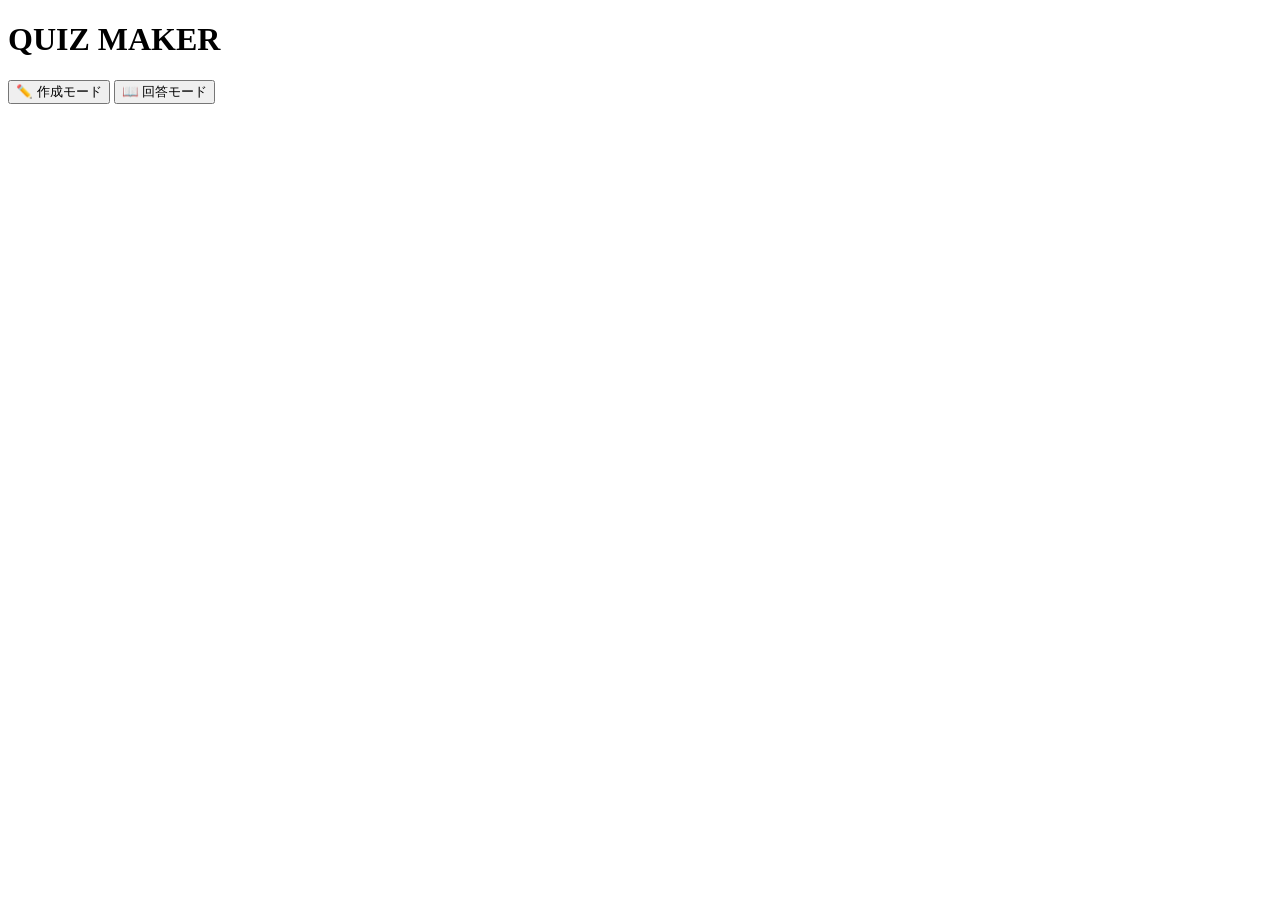
==== index.html @ d2d863a0 "Create index.html" ====
<!DOCTYPE html>
<html lang="ja">
<head>
    <meta charset="UTF-8">
    <meta name="viewport" content="width=device-width, initial-scale=1.0">
    <title>Quiz Maker</title>

    <link rel="stylesheet" href="style.css">
</head>
<body>

<div class="container">

    <h1>QUIZ MAKER</h1>

    <div class="menu">

        <button onclick="location.href='creator.html'">
            ✏️ 作成モード
        </button>

        <button onclick="location.href='player.html'">
            📖 回答モード
        </button>

    </div>

</div>

<script src="script.js"></script>

</body>
</html>
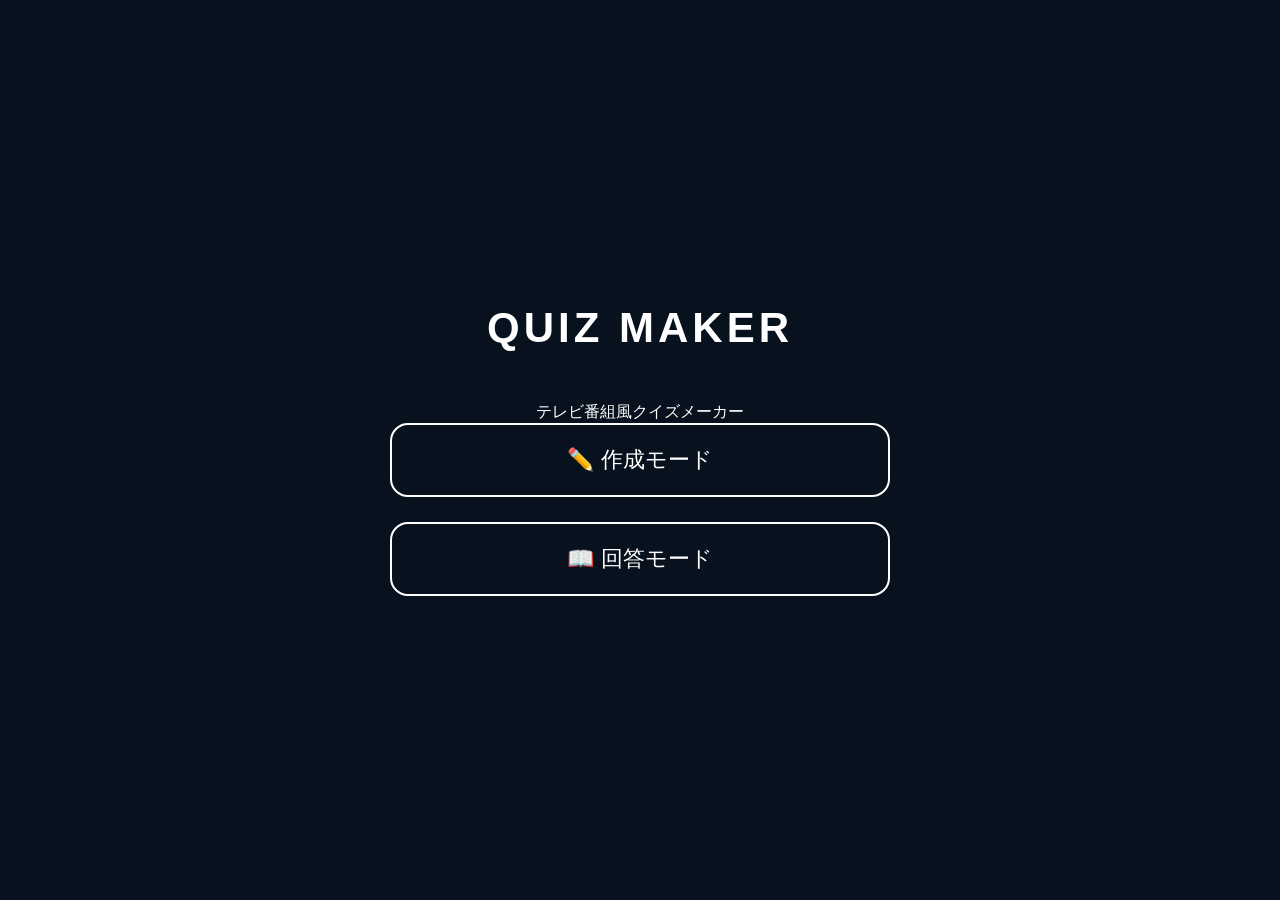
==== commit 0874944f: "Update index.html" ====
--- a/index.html
+++ b/index.html
@@ -1,33 +1,35 @@
 <!DOCTYPE html>
 <html lang="ja">
 <head>
-    <meta charset="UTF-8">
-    <meta name="viewport" content="width=device-width, initial-scale=1.0">
-    <title>Quiz Maker</title>
+  <meta charset="UTF-8">
+  <meta name="viewport" content="width=device-width, initial-scale=1.0">
+  <title>Quiz Maker</title>
 
-    <link rel="stylesheet" href="style.css">
+  <link rel="stylesheet" href="style.css">
 </head>
 <body>
 
 <div class="container">
 
-    <h1>QUIZ MAKER</h1>
+  <h1>QUIZ MAKER</h1>
 
-    <div class="menu">
+  <p class="subtitle">
+    テレビ番組風クイズメーカー
+  </p>
 
-        <button onclick="location.href='creator.html'">
-            ✏️ 作成モード
-        </button>
+  <div class="menu">
 
-        <button onclick="location.href='player.html'">
-            📖 回答モード
-        </button>
+    <button onclick="location.href='creator.html'">
+      ✏️ 作成モード
+    </button>
 
-    </div>
+    <button onclick="location.href='player.html'">
+      📖 回答モード
+    </button>
+
+  </div>
 
 </div>
 
-<script src="script.js"></script>
-
 </body>
 </html>
--- a/style.css
+++ b/style.css
@@ -0,0 +1,80 @@
+*{
+    margin:0;
+    padding:0;
+    box-sizing:border-box;
+}
+
+body{
+
+    background:#08111E;
+
+    color:white;
+
+    font-family:"Noto Sans JP",sans-serif;
+
+    height:100vh;
+
+    display:flex;
+
+    justify-content:center;
+
+    align-items:center;
+
+}
+
+.container{
+
+    width:90%;
+    max-width:500px;
+
+    text-align:center;
+
+}
+
+h1{
+
+    font-size:42px;
+
+    margin-bottom:50px;
+
+    letter-spacing:4px;
+
+}
+
+.menu{
+
+    display:flex;
+
+    flex-direction:column;
+
+    gap:25px;
+
+}
+
+button{
+
+    background:transparent;
+
+    border:2px solid white;
+
+    color:white;
+
+    padding:20px;
+
+    border-radius:18px;
+
+    font-size:22px;
+
+    cursor:pointer;
+
+    transition:.25s;
+
+}
+
+button:hover{
+
+    background:white;
+
+    color:#08111E;
+
+}
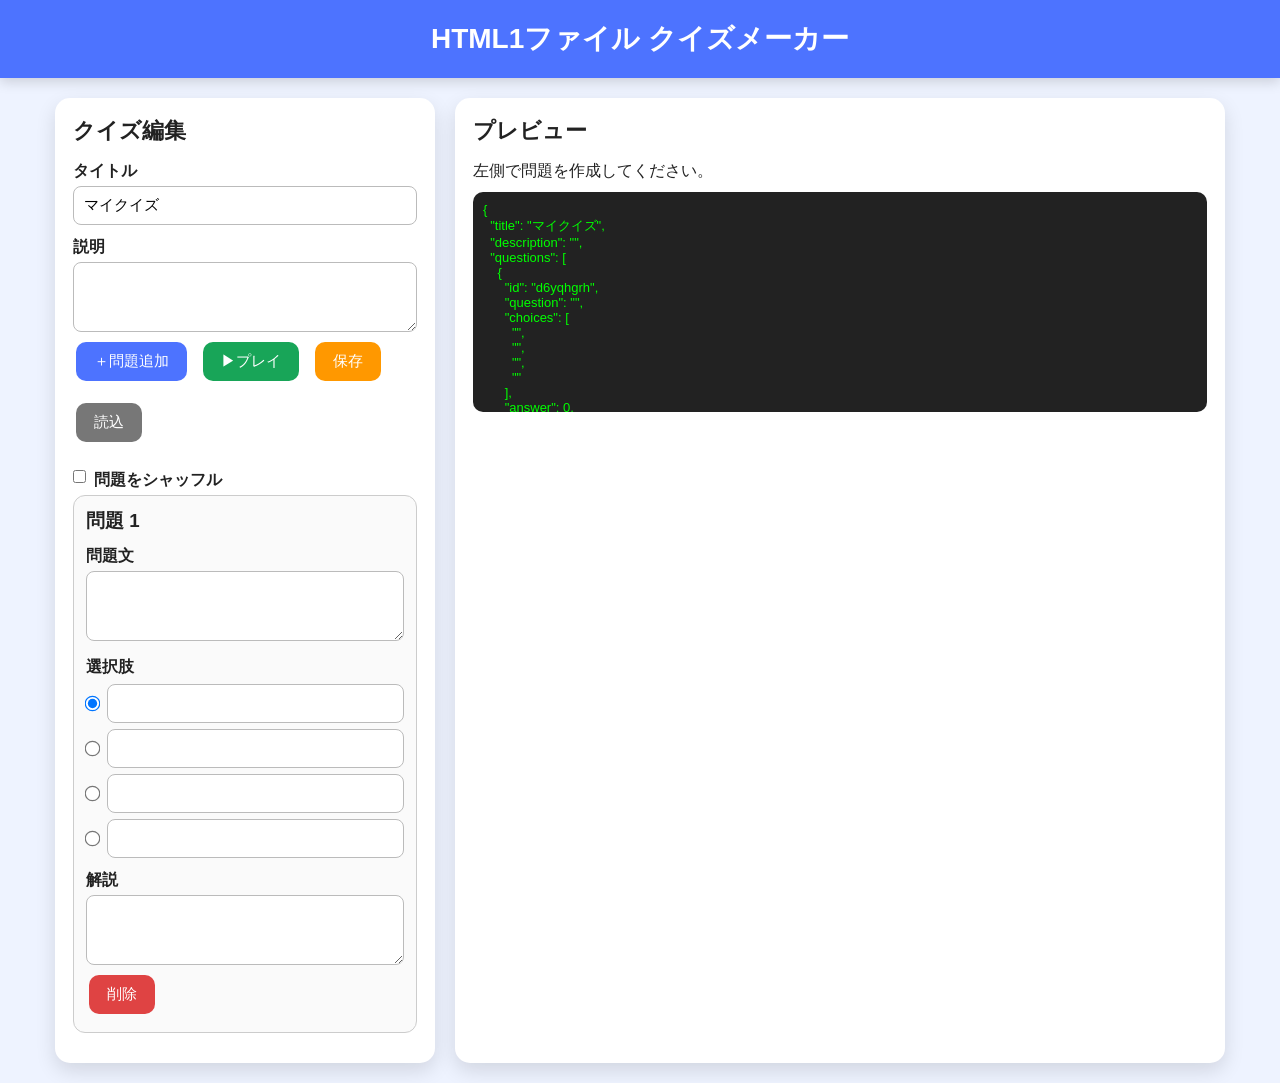
==== commit f8ee85f9: "Update index.html" ====
--- a/index.html
+++ b/index.html
@@ -1,35 +1,703 @@
 <!DOCTYPE html>
 <html lang="ja">
 <head>
-  <meta charset="UTF-8">
-  <meta name="viewport" content="width=device-width, initial-scale=1.0">
-  <title>Quiz Maker</title>
-
-  <link rel="stylesheet" href="style.css">
+<meta charset="UTF-8">
+<meta name="viewport" content="width=device-width,initial-scale=1">
+<title>クイズメーカー</title>
+
+<style>
+*{
+    margin:0;
+    padding:0;
+    box-sizing:border-box;
+    font-family:"Yu Gothic","Meiryo",sans-serif;
+}
+
+body{
+    background:#eef3ff;
+    color:#222;
+}
+
+header{
+    background:#4d73ff;
+    color:#fff;
+    padding:20px;
+    text-align:center;
+    font-size:28px;
+    font-weight:bold;
+    box-shadow:0 4px 12px rgba(0,0,0,.15);
+}
+
+main{
+    max-width:1200px;
+    margin:20px auto;
+    display:grid;
+    grid-template-columns:380px 1fr;
+    gap:20px;
+    padding:0 15px;
+}
+
+@media(max-width:900px){
+main{
+grid-template-columns:1fr;
+}
+}
+
+.panel{
+    background:white;
+    border-radius:15px;
+    padding:18px;
+    box-shadow:0 8px 20px rgba(0,0,0,.12);
+}
+
+.panel h2{
+margin-bottom:15px;
+font-size:22px;
+}
+
+label{
+display:block;
+margin-top:12px;
+margin-bottom:4px;
+font-weight:bold;
+}
+
+input[type=text],
+input[type=number],
+textarea,
+select{
+width:100%;
+padding:10px;
+border:1px solid #bbb;
+border-radius:8px;
+font-size:15px;
+}
+
+textarea{
+resize:vertical;
+min-height:70px;
+}
+
+button{
+cursor:pointer;
+border:none;
+padding:10px 18px;
+border-radius:10px;
+font-size:15px;
+margin:6px 3px;
+transition:.2s;
+}
+
+button:hover{
+transform:translateY(-2px);
+}
+
+.primary{
+background:#4d73ff;
+color:white;
+}
+
+.green{
+background:#18a558;
+color:white;
+}
+
+.red{
+background:#df4343;
+color:white;
+}
+
+.orange{
+background:#ff9800;
+color:white;
+}
+
+.gray{
+background:#777;
+color:white;
+}
+
+.questionCard{
+border:1px solid #ccc;
+border-radius:12px;
+padding:12px;
+margin-bottom:12px;
+background:#fafafa;
+}
+
+.choiceRow{
+display:flex;
+gap:8px;
+margin:6px 0;
+}
+
+.choiceRow input[type=text]{
+flex:1;
+}
+
+.choiceRow input[type=radio]{
+transform:scale(1.2);
+}
+
+#quizArea{
+display:none;
+}
+
+#questionTitle{
+font-size:26px;
+margin-bottom:20px;
+}
+
+.answerBtn{
+display:block;
+width:100%;
+padding:16px;
+margin:10px 0;
+font-size:18px;
+text-align:left;
+background:white;
+border:2px solid #4d73ff;
+border-radius:12px;
+transition:.2s;
+}
+
+.answerBtn:hover{
+background:#dce6ff;
+}
+
+.correct{
+background:#3fb86d!important;
+color:white;
+}
+
+.wrong{
+background:#d94d4d!important;
+color:white;
+}
+
+#result{
+display:none;
+text-align:center;
+}
+
+.big{
+font-size:35px;
+margin:15px;
+}
+
+.progress{
+height:14px;
+background:#ddd;
+border-radius:30px;
+overflow:hidden;
+margin-bottom:15px;
+}
+
+.progressBar{
+height:100%;
+width:0%;
+background:#4d73ff;
+transition:.3s;
+}
+
+.small{
+font-size:13px;
+color:#666;
+margin-top:5px;
+}
+
+.flex{
+display:flex;
+flex-wrap:wrap;
+gap:10px;
+}
+
+.checkbox{
+margin-top:10px;
+display:flex;
+align-items:center;
+gap:8px;
+}
+
+#importFile{
+display:none;
+}
+
+pre{
+background:#222;
+color:#0f0;
+padding:10px;
+border-radius:10px;
+overflow:auto;
+font-size:13px;
+margin-top:10px;
+max-height:220px;
+}
+</style>
 </head>
+
 <body>
 
-<div class="container">
-
-  <h1>QUIZ MAKER</h1>
-
-  <p class="subtitle">
-    テレビ番組風クイズメーカー
-  </p>
-
-  <div class="menu">
-
-    <button onclick="location.href='creator.html'">
-      ✏️ 作成モード
-    </button>
-
-    <button onclick="location.href='player.html'">
-      📖 回答モード
-    </button>
-
-  </div>
-
+<header>
+HTML1ファイル クイズメーカー
+</header>
+
+<main>
+
+<div class="panel">
+
+<h2>クイズ編集</h2>
+
+<label>タイトル</label>
+<input id="quizTitleInput" type="text" value="マイクイズ">
+
+<label>説明</label>
+<textarea id="quizDescription"></textarea>
+
+<div class="flex">
+<button class="primary" id="addQuestionBtn">
+＋問題追加
+</button>
+
+<button class="green" id="startQuizBtn">
+▶プレイ
+</button>
+
+<button class="orange" id="exportBtn">
+保存
+</button>
+
+<button class="gray" onclick="document.getElementById('importFile').click()">
+読込
+</button>
 </div>
+
+<input id="importFile" type="file" accept=".json">
+
+<div class="checkbox">
+<input type="checkbox" id="shuffleQuestions">
+<label for="shuffleQuestions">
+問題をシャッフル
+</label>
+</div>
+
+<div id="editor"></div>
+
+</div>
+
+<div class="panel">
+
+<div id="home">
+
+<h2>プレビュー</h2>
+
+<p>
+左側で問題を作成してください。
+</p>
+
+<pre id="previewJSON"></pre>
+
+</div>
+
+<div id="quizArea">
+
+<div class="progress">
+<div class="progressBar" id="progressBar"></div>
+</div>
+
+<div id="questionNumber"></div>
+
+<h2 id="questionTitle"></h2>
+
+<div id="answers"></div>
+
+</div>
+
+<div id="result">
+
+<h2>結果</h2>
+
+<div class="big" id="scoreText"></div>
+
+<button class="primary" id="retryBtn">
+もう一度
+</button>
+
+<button class="gray" id="backBtn">
+編集画面へ
+</button>
+
+</div>
+
+</div>
+
+</main>
+
+<script>
+
+let quiz={
+title:"マイクイズ",
+description:"",
+questions:[]
+};
+
+let playing=[];
+let current=0;
+let score=0;
+
+function uid(){
+return Math.random().toString(36).substring(2,10);
+}
+
+function addQuestion(data){
+
+quiz.questions.push(data||{
+
+id:uid(),
+
+question:"",
+
+choices:[
+"","","",""
+],
+
+answer:0,
+
+explanation:""
+
+});
+
+renderEditor();
+
+}
+
+function renderEditor(){
+
+document.getElementById("previewJSON").textContent=
+JSON.stringify(quiz,null,2);
+
+const editor=document.getElementById("editor");
+
+editor.innerHTML="";
+
+quiz.questions.forEach((q,index)=>{
+
+const card=document.createElement("div");
+
+card.className="questionCard";
+
+card.innerHTML=`
+
+<h3>問題 ${index+1}</h3>
+
+<label>問題文</label>
+
+<textarea class="qText">${q.question}</textarea>
+
+<label>選択肢</label>
+
+<div class="choices"></div>
+
+<label>解説</label>
+
+<textarea class="exp">${q.explanation}</textarea>
+
+<button class="red deleteBtn">
+削除
+</button>
+
+`;
+
+editor.appendChild(card);
+
+const choicesDiv=card.querySelector(".choices");
+
+for(let i=0;i<4;i++){
+
+const row=document.createElement("div");
+
+row.className="choiceRow";
+
+row.innerHTML=`
+
+<input type="radio" name="a${q.id}" ${q.answer==i?"checked":""}>
+
+<input type="text" value="${q.choices[i]}">
+
+`;
+
+choicesDiv.appendChild(row);
+
+}
+
+});
+}
+
+document.getElementById("addQuestionBtn").onclick=()=>{
+addQuestion();
+};
+
+addQuestion();
+  function bindEditor(){
+
+document.querySelectorAll(".questionCard").forEach((card,index)=>{
+
+const q=quiz.questions[index];
+
+card.querySelector(".qText").oninput=e=>{
+q.question=e.target.value;
+updatePreview();
+};
+
+card.querySelector(".exp").oninput=e=>{
+q.explanation=e.target.value;
+updatePreview();
+};
+
+card.querySelectorAll(".choiceRow").forEach((row,i)=>{
+
+row.querySelector("input[type=text]").oninput=e=>{
+q.choices[i]=e.target.value;
+updatePreview();
+};
+
+row.querySelector("input[type=radio]").onchange=()=>{
+q.answer=i;
+updatePreview();
+};
+
+});
+
+card.querySelector(".deleteBtn").onclick=()=>{
+
+if(confirm("削除しますか？")){
+quiz.questions.splice(index,1);
+renderEditor();
+}
+
+};
+
+});
+
+}
+
+function updatePreview(){
+
+quiz.title=document.getElementById("quizTitleInput").value;
+quiz.description=document.getElementById("quizDescription").value;
+
+document.getElementById("previewJSON").textContent=
+JSON.stringify(quiz,null,2);
+
+}
+
+const oldRender=renderEditor;
+
+renderEditor=function(){
+
+oldRender();
+
+bindEditor();
+
+updatePreview();
+
+};
+
+document.getElementById("quizTitleInput").oninput=updatePreview;
+document.getElementById("quizDescription").oninput=updatePreview;
+
+function startQuiz(){
+
+updatePreview();
+
+playing=JSON.parse(JSON.stringify(quiz.questions));
+
+if(playing.length===0){
+
+alert("問題がありません");
+
+return;
+
+}
+
+if(document.getElementById("shuffleQuestions").checked){
+
+playing.sort(()=>Math.random()-0.5);
+
+}
+
+current=0;
+score=0;
+
+document.getElementById("home").style.display="none";
+document.getElementById("result").style.display="none";
+document.getElementById("quizArea").style.display="block";
+
+showQuestion();
+
+}
+
+document.getElementById("startQuizBtn").onclick=startQuiz;
+
+function showQuestion(){
+
+const q=playing[current];
+
+document.getElementById("questionNumber").textContent=
+`${current+1} / ${playing.length}`;
+
+document.getElementById("questionTitle").textContent=q.question;
+
+document.getElementById("progressBar").style.width=
+(current/playing.length*100)+"%";
+
+const answers=document.getElementById("answers");
+
+answers.innerHTML="";
+
+q.choices.forEach((choice,index)=>{
+
+const btn=document.createElement("button");
+
+btn.className="answerBtn";
+
+btn.textContent=choice;
+
+btn.onclick=()=>selectAnswer(btn,index);
+
+answers.appendChild(btn);
+
+});
+
+}
+
+function selectAnswer(button,index){
+
+const q=playing[current];
+
+const buttons=[...document.querySelectorAll(".answerBtn")];
+
+buttons.forEach(b=>b.disabled=true);
+
+buttons[q.answer].classList.add("correct");
+
+if(index===q.answer){
+
+score++;
+
+}else{
+
+button.classList.add("wrong");
+
+}
+
+setTimeout(()=>{
+
+if(q.explanation){
+
+alert(q.explanation);
+
+}
+
+current++;
+
+if(current>=playing.length){
+
+finishQuiz();
+
+}else{
+
+showQuestion();
+
+}
+
+},700);
+
+}
+
+function finishQuiz(){
+
+document.getElementById("quizArea").style.display="none";
+document.getElementById("result").style.display="block";
+
+document.getElementById("progressBar").style.width="100%";
+
+const percent=Math.round(score/playing.length*100);
+
+document.getElementById("scoreText").innerHTML=
+`${score} / ${playing.length}<br>${percent}%`;
+
+}
+
+document.getElementById("retryBtn").onclick=startQuiz;
+
+document.getElementById("backBtn").onclick=()=>{
+
+document.getElementById("quizArea").style.display="none";
+document.getElementById("result").style.display="none";
+document.getElementById("home").style.display="block";
+
+};
+
+document.getElementById("exportBtn").onclick=()=>{
+
+updatePreview();
+
+const blob=new Blob(
+[
+JSON.stringify(quiz,null,2)
+],
+{
+type:"application/json"
+}
+);
+
+const a=document.createElement("a");
+
+a.href=URL.createObjectURL(blob);
+
+a.download=(quiz.title||"quiz")+".json";
+
+a.click();
+
+URL.revokeObjectURL(a.href);
+
+};
+
+document.getElementById("importFile").onchange=e=>{
+
+const file=e.target.files[0];
+
+if(!file)return;
+
+const reader=new FileReader();
+
+reader.onload=()=>{
+
+try{
+
+quiz=JSON.parse(reader.result);
+
+document.getElementById("quizTitleInput").value=quiz.title||"";
+document.getElementById("quizDescription").value=quiz.description||"";
+
+renderEditor();
+
+}catch{
+
+alert("読み込みに失敗しました");
+
+}
+
+};
+
+reader.readAsText(file);
+
+};
+
+renderEditor();
+
+</script>
 
 </body>
 </html>
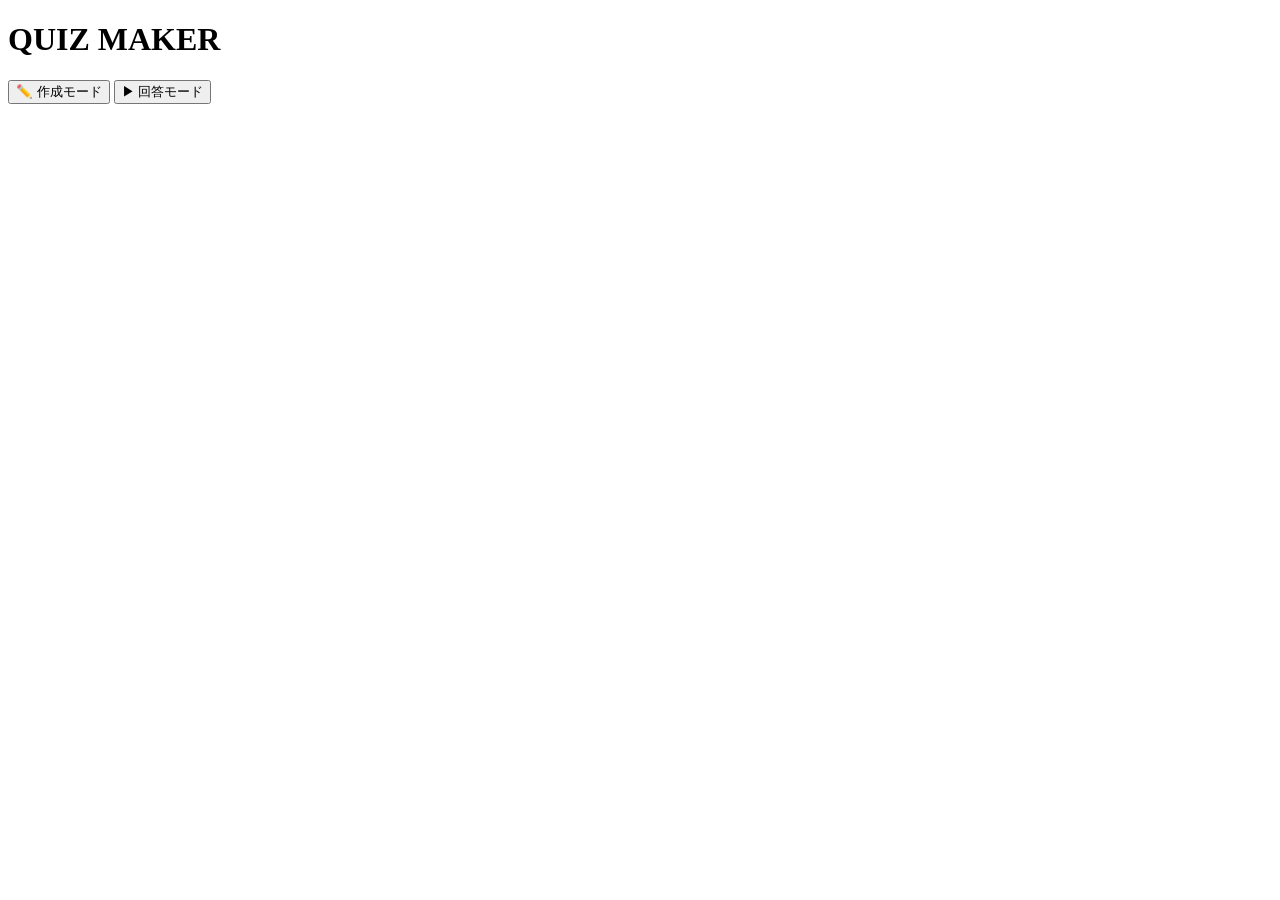
==== commit 3c2754d8: "Update index.html" ====
--- a/index.html
+++ b/index.html
@@ -2,702 +2,34 @@
 <html lang="ja">
 <head>
 <meta charset="UTF-8">
-<meta name="viewport" content="width=device-width,initial-scale=1">
-<title>クイズメーカー</title>
+<meta name="viewport" content="width=device-width, initial-scale=1.0">
 
-<style>
-*{
-    margin:0;
-    padding:0;
-    box-sizing:border-box;
-    font-family:"Yu Gothic","Meiryo",sans-serif;
-}
+<title>QUIZ MAKER</title>
 
-body{
-    background:#eef3ff;
-    color:#222;
-}
+<link rel="stylesheet" href="css/style.css">
 
-header{
-    background:#4d73ff;
-    color:#fff;
-    padding:20px;
-    text-align:center;
-    font-size:28px;
-    font-weight:bold;
-    box-shadow:0 4px 12px rgba(0,0,0,.15);
-}
-
-main{
-    max-width:1200px;
-    margin:20px auto;
-    display:grid;
-    grid-template-columns:380px 1fr;
-    gap:20px;
-    padding:0 15px;
-}
-
-@media(max-width:900px){
-main{
-grid-template-columns:1fr;
-}
-}
-
-.panel{
-    background:white;
-    border-radius:15px;
-    padding:18px;
-    box-shadow:0 8px 20px rgba(0,0,0,.12);
-}
-
-.panel h2{
-margin-bottom:15px;
-font-size:22px;
-}
-
-label{
-display:block;
-margin-top:12px;
-margin-bottom:4px;
-font-weight:bold;
-}
-
-input[type=text],
-input[type=number],
-textarea,
-select{
-width:100%;
-padding:10px;
-border:1px solid #bbb;
-border-radius:8px;
-font-size:15px;
-}
-
-textarea{
-resize:vertical;
-min-height:70px;
-}
-
-button{
-cursor:pointer;
-border:none;
-padding:10px 18px;
-border-radius:10px;
-font-size:15px;
-margin:6px 3px;
-transition:.2s;
-}
-
-button:hover{
-transform:translateY(-2px);
-}
-
-.primary{
-background:#4d73ff;
-color:white;
-}
-
-.green{
-background:#18a558;
-color:white;
-}
-
-.red{
-background:#df4343;
-color:white;
-}
-
-.orange{
-background:#ff9800;
-color:white;
-}
-
-.gray{
-background:#777;
-color:white;
-}
-
-.questionCard{
-border:1px solid #ccc;
-border-radius:12px;
-padding:12px;
-margin-bottom:12px;
-background:#fafafa;
-}
-
-.choiceRow{
-display:flex;
-gap:8px;
-margin:6px 0;
-}
-
-.choiceRow input[type=text]{
-flex:1;
-}
-
-.choiceRow input[type=radio]{
-transform:scale(1.2);
-}
-
-#quizArea{
-display:none;
-}
-
-#questionTitle{
-font-size:26px;
-margin-bottom:20px;
-}
-
-.answerBtn{
-display:block;
-width:100%;
-padding:16px;
-margin:10px 0;
-font-size:18px;
-text-align:left;
-background:white;
-border:2px solid #4d73ff;
-border-radius:12px;
-transition:.2s;
-}
-
-.answerBtn:hover{
-background:#dce6ff;
-}
-
-.correct{
-background:#3fb86d!important;
-color:white;
-}
-
-.wrong{
-background:#d94d4d!important;
-color:white;
-}
-
-#result{
-display:none;
-text-align:center;
-}
-
-.big{
-font-size:35px;
-margin:15px;
-}
-
-.progress{
-height:14px;
-background:#ddd;
-border-radius:30px;
-overflow:hidden;
-margin-bottom:15px;
-}
-
-.progressBar{
-height:100%;
-width:0%;
-background:#4d73ff;
-transition:.3s;
-}
-
-.small{
-font-size:13px;
-color:#666;
-margin-top:5px;
-}
-
-.flex{
-display:flex;
-flex-wrap:wrap;
-gap:10px;
-}
-
-.checkbox{
-margin-top:10px;
-display:flex;
-align-items:center;
-gap:8px;
-}
-
-#importFile{
-display:none;
-}
-
-pre{
-background:#222;
-color:#0f0;
-padding:10px;
-border-radius:10px;
-overflow:auto;
-font-size:13px;
-margin-top:10px;
-max-height:220px;
-}
-</style>
 </head>
 
 <body>
 
-<header>
-HTML1ファイル クイズメーカー
-</header>
+<div class="home">
 
-<main>
+    <h1>QUIZ MAKER</h1>
 
-<div class="panel">
+    <div class="menu">
 
-<h2>クイズ編集</h2>
+        <button onclick="location.href='creator.html'">
+            ✏️ 作成モード
+        </button>
 
-<label>タイトル</label>
-<input id="quizTitleInput" type="text" value="マイクイズ">
+        <button onclick="location.href='player.html'">
+            ▶ 回答モード
+        </button>
 
-<label>説明</label>
-<textarea id="quizDescription"></textarea>
-
-<div class="flex">
-<button class="primary" id="addQuestionBtn">
-＋問題追加
-</button>
-
-<button class="green" id="startQuizBtn">
-▶プレイ
-</button>
-
-<button class="orange" id="exportBtn">
-保存
-</button>
-
-<button class="gray" onclick="document.getElementById('importFile').click()">
-読込
-</button>
-</div>
-
-<input id="importFile" type="file" accept=".json">
-
-<div class="checkbox">
-<input type="checkbox" id="shuffleQuestions">
-<label for="shuffleQuestions">
-問題をシャッフル
-</label>
-</div>
-
-<div id="editor"></div>
+    </div>
 
 </div>
 
-<div class="panel">
-
-<div id="home">
-
-<h2>プレビュー</h2>
-
-<p>
-左側で問題を作成してください。
-</p>
-
-<pre id="previewJSON"></pre>
-
-</div>
-
-<div id="quizArea">
-
-<div class="progress">
-<div class="progressBar" id="progressBar"></div>
-</div>
-
-<div id="questionNumber"></div>
-
-<h2 id="questionTitle"></h2>
-
-<div id="answers"></div>
-
-</div>
-
-<div id="result">
-
-<h2>結果</h2>
-
-<div class="big" id="scoreText"></div>
-
-<button class="primary" id="retryBtn">
-もう一度
-</button>
-
-<button class="gray" id="backBtn">
-編集画面へ
-</button>
-
-</div>
-
-</div>
-
-</main>
-
-<script>
-
-let quiz={
-title:"マイクイズ",
-description:"",
-questions:[]
-};
-
-let playing=[];
-let current=0;
-let score=0;
-
-function uid(){
-return Math.random().toString(36).substring(2,10);
-}
-
-function addQuestion(data){
-
-quiz.questions.push(data||{
-
-id:uid(),
-
-question:"",
-
-choices:[
-"","","",""
-],
-
-answer:0,
-
-explanation:""
-
-});
-
-renderEditor();
-
-}
-
-function renderEditor(){
-
-document.getElementById("previewJSON").textContent=
-JSON.stringify(quiz,null,2);
-
-const editor=document.getElementById("editor");
-
-editor.innerHTML="";
-
-quiz.questions.forEach((q,index)=>{
-
-const card=document.createElement("div");
-
-card.className="questionCard";
-
-card.innerHTML=`
-
-<h3>問題 ${index+1}</h3>
-
-<label>問題文</label>
-
-<textarea class="qText">${q.question}</textarea>
-
-<label>選択肢</label>
-
-<div class="choices"></div>
-
-<label>解説</label>
-
-<textarea class="exp">${q.explanation}</textarea>
-
-<button class="red deleteBtn">
-削除
-</button>
-
-`;
-
-editor.appendChild(card);
-
-const choicesDiv=card.querySelector(".choices");
-
-for(let i=0;i<4;i++){
-
-const row=document.createElement("div");
-
-row.className="choiceRow";
-
-row.innerHTML=`
-
-<input type="radio" name="a${q.id}" ${q.answer==i?"checked":""}>
-
-<input type="text" value="${q.choices[i]}">
-
-`;
-
-choicesDiv.appendChild(row);
-
-}
-
-});
-}
-
-document.getElementById("addQuestionBtn").onclick=()=>{
-addQuestion();
-};
-
-addQuestion();
-  function bindEditor(){
-
-document.querySelectorAll(".questionCard").forEach((card,index)=>{
-
-const q=quiz.questions[index];
-
-card.querySelector(".qText").oninput=e=>{
-q.question=e.target.value;
-updatePreview();
-};
-
-card.querySelector(".exp").oninput=e=>{
-q.explanation=e.target.value;
-updatePreview();
-};
-
-card.querySelectorAll(".choiceRow").forEach((row,i)=>{
-
-row.querySelector("input[type=text]").oninput=e=>{
-q.choices[i]=e.target.value;
-updatePreview();
-};
-
-row.querySelector("input[type=radio]").onchange=()=>{
-q.answer=i;
-updatePreview();
-};
-
-});
-
-card.querySelector(".deleteBtn").onclick=()=>{
-
-if(confirm("削除しますか？")){
-quiz.questions.splice(index,1);
-renderEditor();
-}
-
-};
-
-});
-
-}
-
-function updatePreview(){
-
-quiz.title=document.getElementById("quizTitleInput").value;
-quiz.description=document.getElementById("quizDescription").value;
-
-document.getElementById("previewJSON").textContent=
-JSON.stringify(quiz,null,2);
-
-}
-
-const oldRender=renderEditor;
-
-renderEditor=function(){
-
-oldRender();
-
-bindEditor();
-
-updatePreview();
-
-};
-
-document.getElementById("quizTitleInput").oninput=updatePreview;
-document.getElementById("quizDescription").oninput=updatePreview;
-
-function startQuiz(){
-
-updatePreview();
-
-playing=JSON.parse(JSON.stringify(quiz.questions));
-
-if(playing.length===0){
-
-alert("問題がありません");
-
-return;
-
-}
-
-if(document.getElementById("shuffleQuestions").checked){
-
-playing.sort(()=>Math.random()-0.5);
-
-}
-
-current=0;
-score=0;
-
-document.getElementById("home").style.display="none";
-document.getElementById("result").style.display="none";
-document.getElementById("quizArea").style.display="block";
-
-showQuestion();
-
-}
-
-document.getElementById("startQuizBtn").onclick=startQuiz;
-
-function showQuestion(){
-
-const q=playing[current];
-
-document.getElementById("questionNumber").textContent=
-`${current+1} / ${playing.length}`;
-
-document.getElementById("questionTitle").textContent=q.question;
-
-document.getElementById("progressBar").style.width=
-(current/playing.length*100)+"%";
-
-const answers=document.getElementById("answers");
-
-answers.innerHTML="";
-
-q.choices.forEach((choice,index)=>{
-
-const btn=document.createElement("button");
-
-btn.className="answerBtn";
-
-btn.textContent=choice;
-
-btn.onclick=()=>selectAnswer(btn,index);
-
-answers.appendChild(btn);
-
-});
-
-}
-
-function selectAnswer(button,index){
-
-const q=playing[current];
-
-const buttons=[...document.querySelectorAll(".answerBtn")];
-
-buttons.forEach(b=>b.disabled=true);
-
-buttons[q.answer].classList.add("correct");
-
-if(index===q.answer){
-
-score++;
-
-}else{
-
-button.classList.add("wrong");
-
-}
-
-setTimeout(()=>{
-
-if(q.explanation){
-
-alert(q.explanation);
-
-}
-
-current++;
-
-if(current>=playing.length){
-
-finishQuiz();
-
-}else{
-
-showQuestion();
-
-}
-
-},700);
-
-}
-
-function finishQuiz(){
-
-document.getElementById("quizArea").style.display="none";
-document.getElementById("result").style.display="block";
-
-document.getElementById("progressBar").style.width="100%";
-
-const percent=Math.round(score/playing.length*100);
-
-document.getElementById("scoreText").innerHTML=
-`${score} / ${playing.length}<br>${percent}%`;
-
-}
-
-document.getElementById("retryBtn").onclick=startQuiz;
-
-document.getElementById("backBtn").onclick=()=>{
-
-document.getElementById("quizArea").style.display="none";
-document.getElementById("result").style.display="none";
-document.getElementById("home").style.display="block";
-
-};
-
-document.getElementById("exportBtn").onclick=()=>{
-
-updatePreview();
-
-const blob=new Blob(
-[
-JSON.stringify(quiz,null,2)
-],
-{
-type:"application/json"
-}
-);
-
-const a=document.createElement("a");
-
-a.href=URL.createObjectURL(blob);
-
-a.download=(quiz.title||"quiz")+".json";
-
-a.click();
-
-URL.revokeObjectURL(a.href);
-
-};
-
-document.getElementById("importFile").onchange=e=>{
-
-const file=e.target.files[0];
-
-if(!file)return;
-
-const reader=new FileReader();
-
-reader.onload=()=>{
-
-try{
-
-quiz=JSON.parse(reader.result);
-
-document.getElementById("quizTitleInput").value=quiz.title||"";
-document.getElementById("quizDescription").value=quiz.description||"";
-
-renderEditor();
-
-}catch{
-
-alert("読み込みに失敗しました");
-
-}
-
-};
-
-reader.readAsText(file);
-
-};
-
-renderEditor();
-
-</script>
 
 </body>
 </html>
